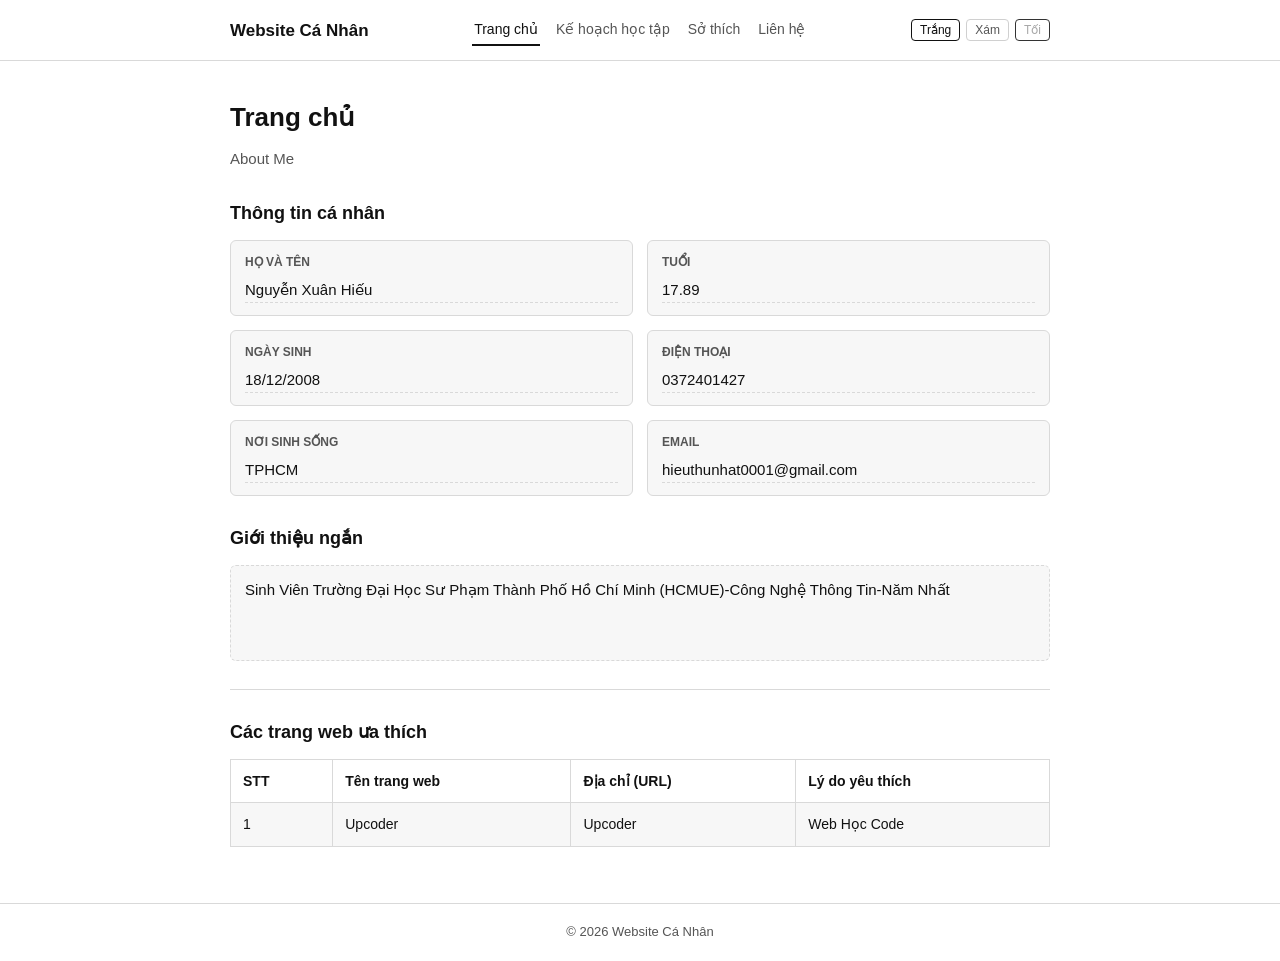
==== index.html @ 22b8a431 "Add files via upload" ====
<!DOCTYPE html>
<html lang="vi">
<head>
  <meta charset="UTF-8">
  <meta name="viewport" content="width=device-width, initial-scale=1.0">
  <title>Website Cá Nhân</title>
  <link rel="stylesheet" href="style.css">
</head>
<body>
  <header class="header">
    <div class="container header-inner">
      <a href="index.html" class="site-title">Website Cá Nhân</a>
      <nav class="nav" aria-label="Điều hướng chính">
        <a href="index.html" class="active">Trang chủ</a>
        <a href="ke-hoach.html">Kế hoạch học tập</a>
        <a href="so-thich.html">Sở thích</a>
        <a href="lien-he.html">Liên hệ</a>
      </nav>
      <div class="bg-switcher" aria-label="Chọn màu nền">
        <button type="button" class="bg-btn active" data-bg="white">Trắng</button>
        <button type="button" class="bg-btn" data-bg="gray">Xám</button>
        <button type="button" class="bg-btn" data-bg="dark">Tối</button>
      </div>
    </div>
  </header>

  <main class="container main">
    <section class="page-section">
      <h1>Trang chủ</h1>
      <p class="lead">About Me</p>

      <h2>Thông tin cá nhân</h2>
      <div class="info-grid">
        <div class="field-box">
          <span class="field-label">Họ và tên</span>
          <div class="blank-line">Nguyễn Xuân Hiếu</div>
        </div>
        <div class="field-box">
          <span class="field-label">Tuổi</span>
          <div class="blank-line">17.89</div>
        </div>
        <div class="field-box">
          <span class="field-label">Ngày sinh</span>
          <div class="blank-line">18/12/2008</div>
        </div>
        <div class="field-box">
          <span class="field-label">Điện thoại</span>
          <div class="blank-line">0372401427</div>
        </div>
        <div class="field-box">
          <span class="field-label">Nơi Sinh Sống</span>
          <div class="blank-line">TPHCM</div>
        </div>
        <div class="field-box">
          <span class="field-label">Email</span>
          <div class="blank-line">hieuthunhat0001@gmail.com</div>
        </div>
      </div>

      <h2>Giới thiệu ngắn</h2>
      <div class="blank-area">
        Sinh Viên Trường Đại Học Sư Phạm Thành Phố Hồ Chí Minh (HCMUE)-Công Nghệ Thông Tin-Năm Nhất
      </div>

      <hr>

      <h2>Các trang web ưa thích</h2>
      <div class="table-wrap">
        <table>
          <thead>
            <tr>
              <th>STT</th>
              <th>Tên trang web</th>
              <th>Địa chỉ (URL)</th>
              <th>Lý do yêu thích</th>
            </tr>
          </thead>
          <tbody>
            <tr>
              <td>1</td>
              <td>Upcoder</td>
              <td><a href="https://test.upcoder.xyz" target="_blank" rel="noopener noreferrer">Upcoder</a></td>
              <td>Web Học Code</td>
            </tr>
          </tbody>
        </table>
      </div>
    </section>
  </main>

  <footer class="footer">
    <div class="container">
      <p>© 2026 Website Cá Nhân</p>
    </div>
  </footer>

  <script src="script.js"></script>
</body>
</html>
---- style.css ----
/* Màu nền mặc định (Trắng) */
:root {
  --bg: #ffffff;
  --surface: #f7f7f7;
  --text: #111111;
  --muted: #555555;
  --border: #d9d9d9;
  --btn-bg: #111111;
  --btn-text: #ffffff;
}

/* Tùy chọn màu nền: Xám nhạt */
[data-bg="gray"] {
  --bg: #f2f2f2;
  --surface: #ffffff;
  --text: #111111;
  --muted: #555555;
  --border: #d0d0d0;
  --btn-bg: #111111;
  --btn-text: #ffffff;
}

/* Tùy chọn màu nền: Tối */
[data-bg="dark"] {
  --bg: #141414;
  --surface: #1f1f1f;
  --text: #f0f0f0;
  --muted: #a8a8a8;
  --border: #333333;
  --btn-bg: #f0f0f0;
  --btn-text: #141414;
}

* {
  box-sizing: border-box;
  margin: 0;
  padding: 0;
}

body {
  font-family: -apple-system, BlinkMacSystemFont, "Segoe UI", Roboto, sans-serif;
  background-color: var(--bg);
  color: var(--text);
  line-height: 1.6;
  font-size: 15px;
}

a {
  color: inherit;
  text-decoration: none;
}

.container {
  max-width: 820px;
  margin: 0 auto;
  padding: 0 20px;
}

/* Header & menu điều hướng */
.header {
  border-bottom: 1px solid var(--border);
  background-color: var(--bg);
  position: sticky;
  top: 0;
  z-index: 10;
}

.header-inner {
  display: flex;
  align-items: center;
  justify-content: space-between;
  flex-wrap: wrap;
  gap: 12px;
  padding: 14px 0;
}

.site-title {
  font-size: 17px;
  font-weight: 700;
}

.nav {
  display: flex;
  align-items: center;
  flex-wrap: wrap;
  gap: 14px;
  font-size: 14px;
}

.nav a {
  color: var(--muted);
  padding: 4px 2px;
  border-bottom: 2px solid transparent;
}

.nav a:hover,
.nav a.active {
  color: var(--text);
  border-bottom-color: var(--text);
}

.bg-switcher {
  display: flex;
  align-items: center;
  gap: 6px;
}

.bg-btn {
  background: transparent;
  color: var(--muted);
  border: 1px solid var(--border);
  border-radius: 4px;
  padding: 3px 8px;
  font-size: 12px;
  cursor: pointer;
}

.bg-btn.active,
.bg-btn:hover {
  color: var(--text);
  border-color: var(--text);
}

/* Nội dung chính */
.main {
  padding: 36px 0 56px;
}

.page-section {
  display: block;
}

.page-section[hidden] {
  display: none;
}

h1 {
  font-size: 26px;
  margin-bottom: 8px;
}

h2 {
  font-size: 18px;
  margin: 28px 0 12px;
}

.lead {
  color: var(--muted);
  margin-bottom: 24px;
}

hr {
  border: none;
  border-top: 1px solid var(--border);
  margin: 28px 0;
}

/* Khung thông tin để trống */
.info-grid {
  display: grid;
  grid-template-columns: repeat(2, 1fr);
  gap: 14px;
}

.field-box {
  border: 1px solid var(--border);
  background-color: var(--surface);
  border-radius: 6px;
  padding: 12px 14px;
}

.field-label {
  display: block;
  font-size: 12px;
  font-weight: 600;
  color: var(--muted);
  text-transform: uppercase;
  margin-bottom: 6px;
}

.blank-line {
  min-height: 24px;
  border-bottom: 1px dashed var(--border);
}

.blank-area {
  min-height: 96px;
  border: 1px dashed var(--border);
  background-color: var(--surface);
  border-radius: 6px;
  padding: 12px 14px;
}

/* Bảng kế hoạch học tập & trang web ưa thích */
.table-wrap {
  width: 100%;
  overflow-x: auto;
}

table {
  width: 100%;
  border-collapse: collapse;
  background-color: var(--surface);
  font-size: 14px;
}

th,
td {
  border: 1px solid var(--border);
  padding: 10px 12px;
  text-align: left;
  vertical-align: top;
}

th {
  font-weight: 600;
  background-color: var(--bg);
}

td {
  height: 44px;
}

/* Danh sách khung trống (Sở thích & Mục tiêu) */
.card-grid {
  display: grid;
  grid-template-columns: repeat(2, 1fr);
  gap: 14px;
}

.empty-card {
  border: 1px solid var(--border);
  background-color: var(--surface);
  border-radius: 6px;
  padding: 14px;
}

.empty-card h3 {
  font-size: 15px;
  margin-bottom: 10px;
}

.blank-list {
  list-style: disc;
  padding-left: 18px;
}

.blank-list li {
  min-height: 28px;
  border-bottom: 1px dashed var(--border);
  margin-bottom: 8px;
}

/* Form liên hệ & bản đồ */
.contact-layout {
  display: grid;
  grid-template-columns: 1fr 1fr;
  gap: 24px;
}

.contact-form {
  display: flex;
  flex-direction: column;
  gap: 14px;
}

.form-group label {
  display: block;
  font-size: 13px;
  font-weight: 600;
  margin-bottom: 6px;
}

.form-group input,
.form-group textarea {
  width: 100%;
  padding: 9px 12px;
  border: 1px solid var(--border);
  border-radius: 5px;
  background-color: var(--surface);
  color: var(--text);
  font: inherit;
}

.form-group textarea {
  min-height: 110px;
  resize: vertical;
}

.btn {
  display: inline-block;
  padding: 9px 16px;
  border: 1px solid var(--btn-bg);
  background-color: var(--btn-bg);
  color: var(--btn-text);
  border-radius: 5px;
  font-size: 14px;
  cursor: pointer;
  align-self: flex-start;
}

.btn:hover {
  opacity: 0.88;
}

.form-status {
  font-size: 14px;
  color: var(--muted);
  min-height: 20px;
}

.map-box {
  border: 1px solid var(--border);
  background-color: var(--surface);
  border-radius: 6px;
  overflow: hidden;
  display: flex;
  flex-direction: column;
}

.map-box iframe {
  width: 100%;
  height: 290px;
  border: 0;
  display: block;
}

.map-note {
  padding: 8px 12px;
  font-size: 12px;
  color: var(--muted);
  border-top: 1px solid var(--border);
}

/* Footer */
.footer {
  border-top: 1px solid var(--border);
  padding: 18px 0;
  font-size: 13px;
  color: var(--muted);
  text-align: center;
}

@media (max-width: 640px) {
  .info-grid,
  .card-grid,
  .contact-layout {
    grid-template-columns: 1fr;
  }
}
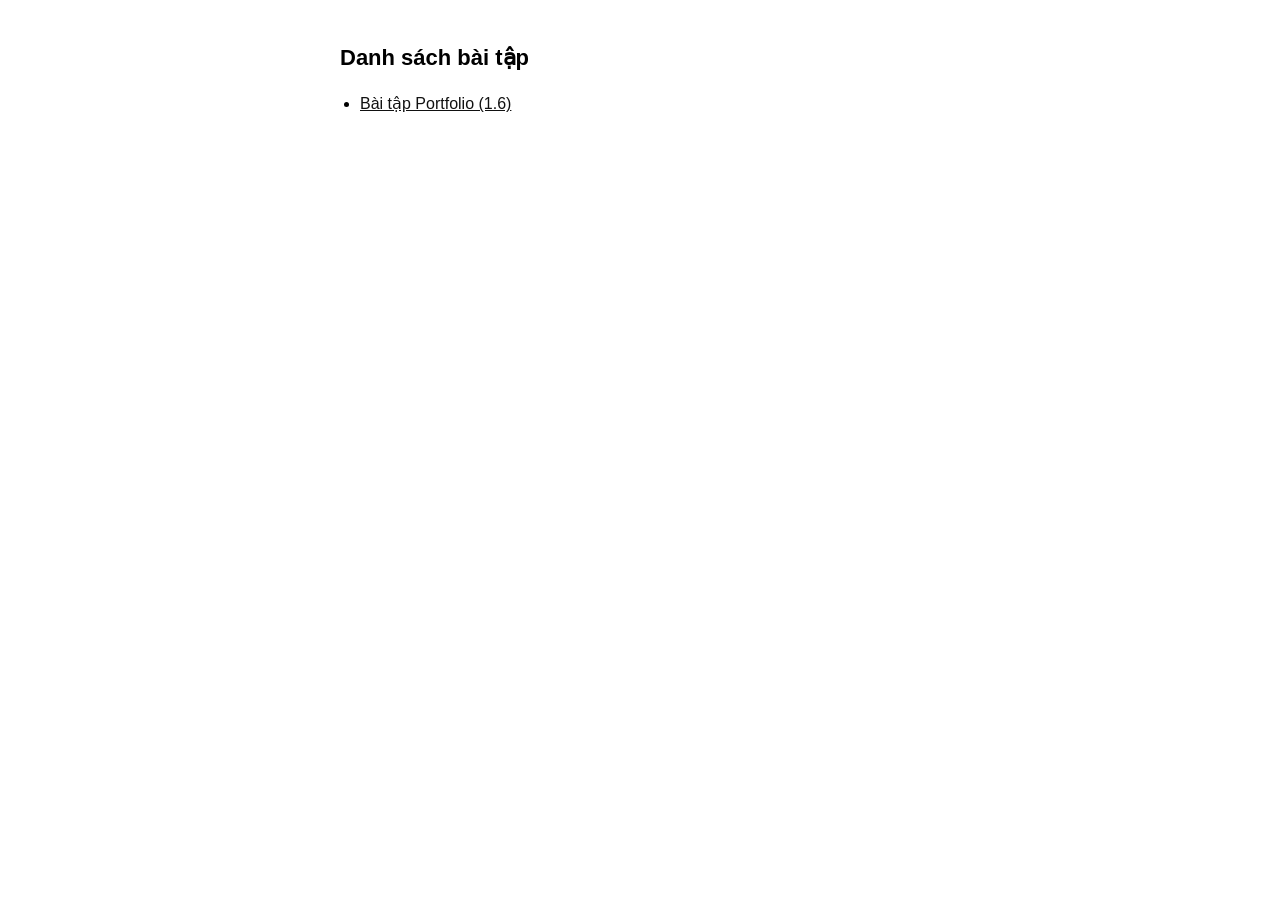
==== commit 1f202e7b: "Add initial index.html file with basic structure" ====
--- a/index.html
+++ b/index.html
@@ -3,97 +3,20 @@
 <head>
   <meta charset="UTF-8">
   <meta name="viewport" content="width=device-width, initial-scale=1.0">
-  <title>Website Cá Nhân</title>
-  <link rel="stylesheet" href="style.css">
+  <title>Danh sách bài tập - 2611COMP18201</title>
+  <style>
+    body { font-family: sans-serif; max-width: 600px; margin: 40px auto; padding: 0 20px; line-height: 1.6; }
+    h1 { font-size: 22px; margin-bottom: 16px; }
+    ul { padding-left: 20px; }
+    li { margin-bottom: 10px; }
+    a { color: #111; text-decoration: underline; }
+  </style>
 </head>
 <body>
-  <header class="header">
-    <div class="container header-inner">
-      <a href="index.html" class="site-title">Website Cá Nhân</a>
-      <nav class="nav" aria-label="Điều hướng chính">
-        <a href="index.html" class="active">Trang chủ</a>
-        <a href="ke-hoach.html">Kế hoạch học tập</a>
-        <a href="so-thich.html">Sở thích</a>
-        <a href="lien-he.html">Liên hệ</a>
-      </nav>
-      <div class="bg-switcher" aria-label="Chọn màu nền">
-        <button type="button" class="bg-btn active" data-bg="white">Trắng</button>
-        <button type="button" class="bg-btn" data-bg="gray">Xám</button>
-        <button type="button" class="bg-btn" data-bg="dark">Tối</button>
-      </div>
-    </div>
-  </header>
-
-  <main class="container main">
-    <section class="page-section">
-      <h1>Trang chủ</h1>
-      <p class="lead">About Me</p>
-
-      <h2>Thông tin cá nhân</h2>
-      <div class="info-grid">
-        <div class="field-box">
-          <span class="field-label">Họ và tên</span>
-          <div class="blank-line">Nguyễn Xuân Hiếu</div>
-        </div>
-        <div class="field-box">
-          <span class="field-label">Tuổi</span>
-          <div class="blank-line">17.89</div>
-        </div>
-        <div class="field-box">
-          <span class="field-label">Ngày sinh</span>
-          <div class="blank-line">18/12/2008</div>
-        </div>
-        <div class="field-box">
-          <span class="field-label">Điện thoại</span>
-          <div class="blank-line">0372401427</div>
-        </div>
-        <div class="field-box">
-          <span class="field-label">Nơi Sinh Sống</span>
-          <div class="blank-line">TPHCM</div>
-        </div>
-        <div class="field-box">
-          <span class="field-label">Email</span>
-          <div class="blank-line">hieuthunhat0001@gmail.com</div>
-        </div>
-      </div>
-
-      <h2>Giới thiệu ngắn</h2>
-      <div class="blank-area">
-        Sinh Viên Trường Đại Học Sư Phạm Thành Phố Hồ Chí Minh (HCMUE)-Công Nghệ Thông Tin-Năm Nhất
-      </div>
-
-      <hr>
-
-      <h2>Các trang web ưa thích</h2>
-      <div class="table-wrap">
-        <table>
-          <thead>
-            <tr>
-              <th>STT</th>
-              <th>Tên trang web</th>
-              <th>Địa chỉ (URL)</th>
-              <th>Lý do yêu thích</th>
-            </tr>
-          </thead>
-          <tbody>
-            <tr>
-              <td>1</td>
-              <td>Upcoder</td>
-              <td><a href="https://test.upcoder.xyz" target="_blank" rel="noopener noreferrer">Upcoder</a></td>
-              <td>Web Học Code</td>
-            </tr>
-          </tbody>
-        </table>
-      </div>
-    </section>
-  </main>
-
-  <footer class="footer">
-    <div class="container">
-      <p>© 2026 Website Cá Nhân</p>
-    </div>
-  </footer>
-
-  <script src="script.js"></script>
+  <h1>Danh sách bài tập</h1>
+  <ul>
+    <li><a href="./BTPortfolio/">Bài tập Portfolio (1.6)</a></li>
+    
+  </ul>
 </body>
 </html>
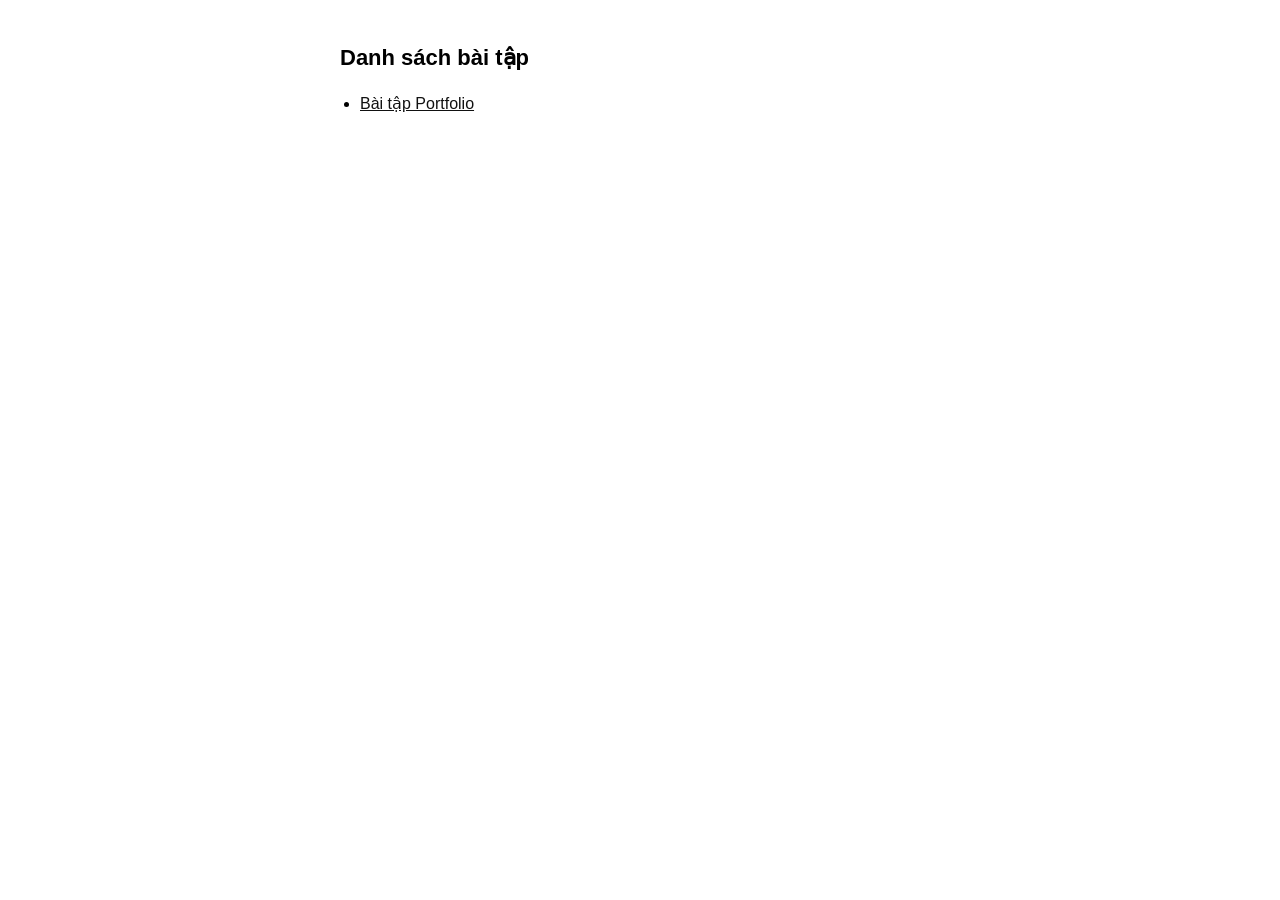
==== commit a0c995d9: "Remove version number from Portfolio link" ====
--- a/index.html
+++ b/index.html
@@ -15,7 +15,7 @@
 <body>
   <h1>Danh sách bài tập</h1>
   <ul>
-    <li><a href="./BTPortfolio/">Bài tập Portfolio (1.6)</a></li>
+    <li><a href="./BTPortfolio/">Bài tập Portfolio</a></li>
     
   </ul>
 </body>
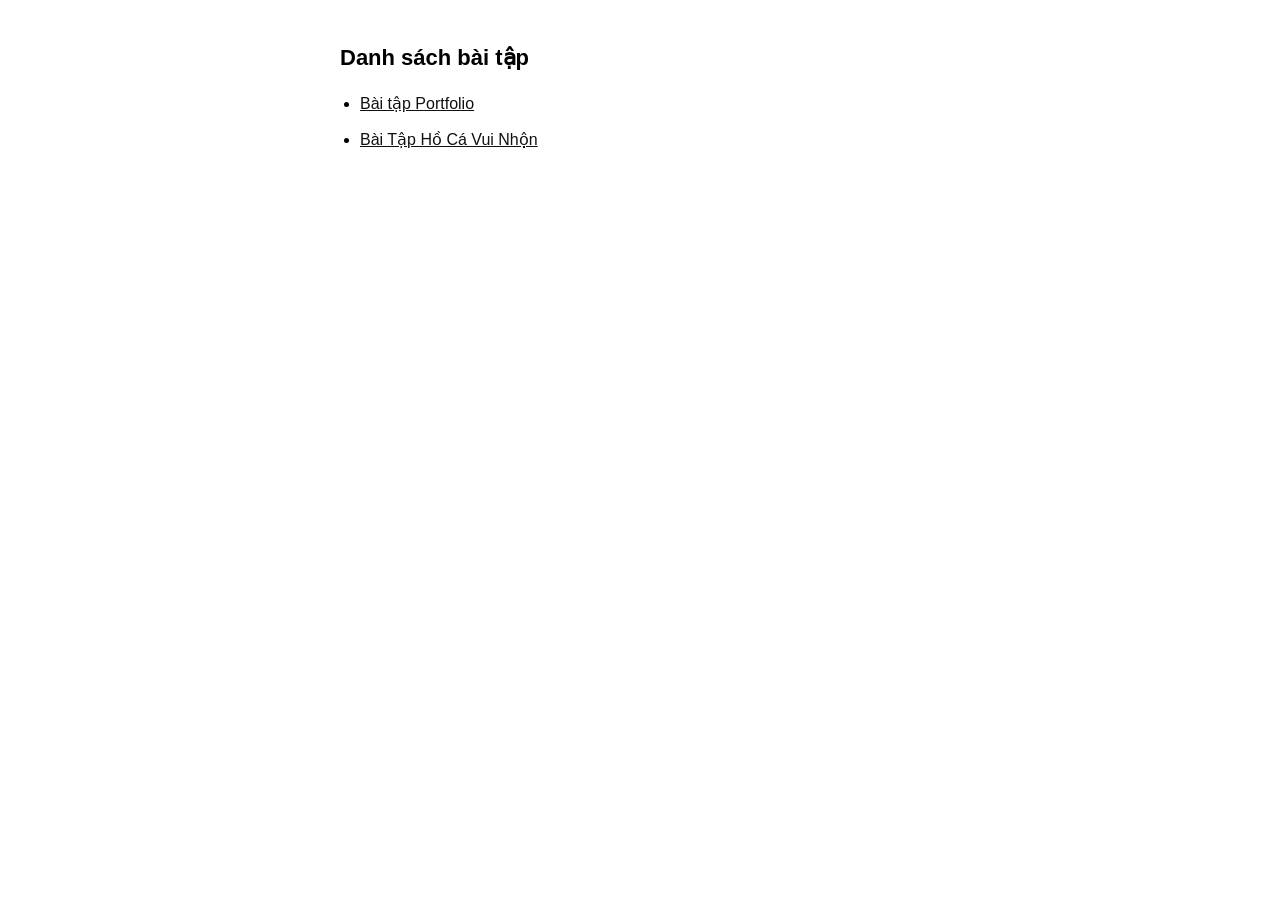
==== commit 3338171f: "Fix HTML link for Bài Tập Hồ Cá Vui Nhộn" ====
--- a/index.html
+++ b/index.html
@@ -16,7 +16,7 @@
   <h1>Danh sách bài tập</h1>
   <ul>
     <li><a href="./BTPortfolio/">Bài tập Portfolio</a></li>
-    
+    <li><a href="./BTHoCa/">Bài Tập Hồ Cá Vui Nhộn</li>
   </ul>
 </body>
 </html>
